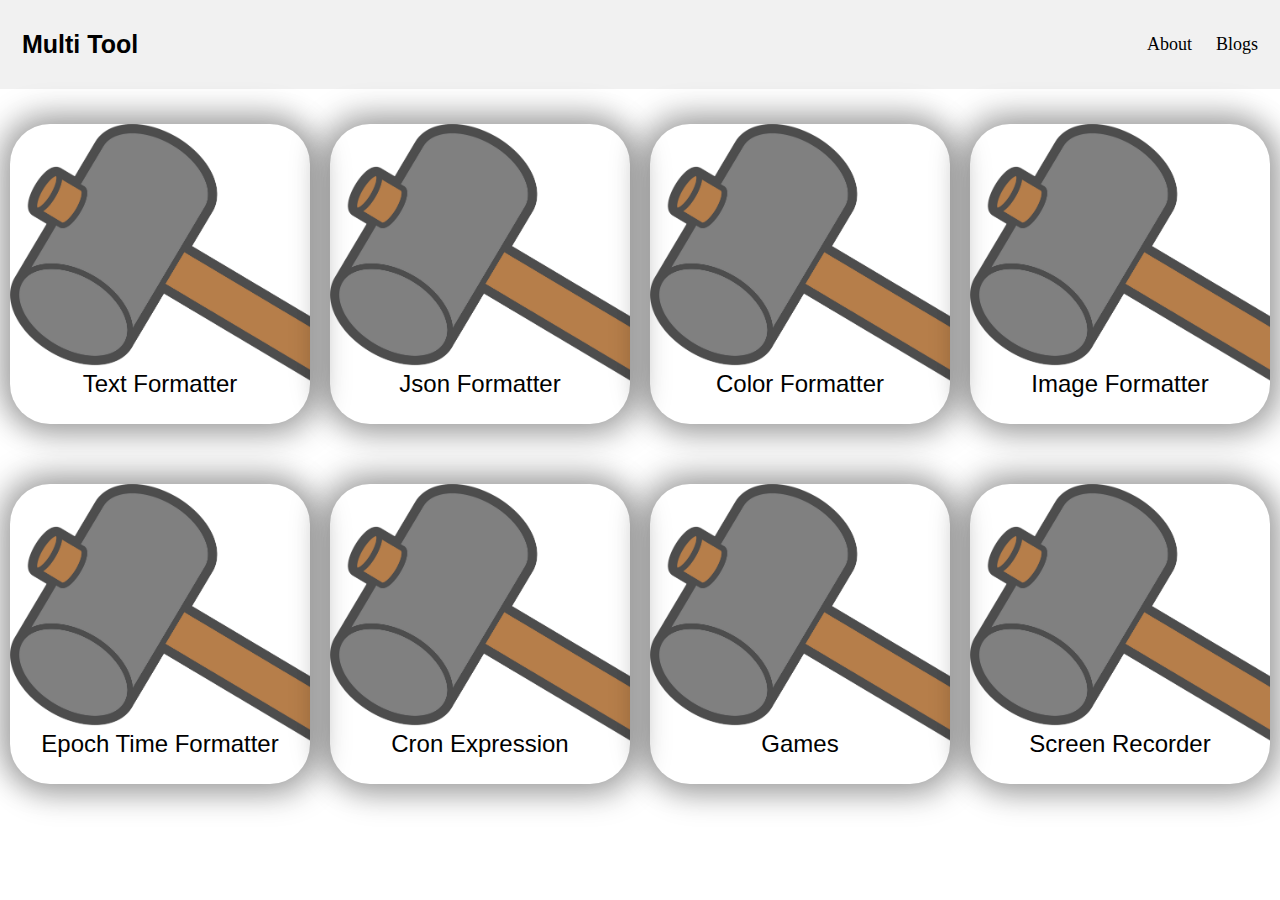
==== index.html @ 6e97e2bc "Update index.html" ====
<!DOCTYPE html>
<html lang="en">
<head>
    <link rel="stylesheet" href="default.css">
    <link rel="stylesheet" href="style.css">
    <meta charset="UTF-8">
    <meta http-equiv="X-UA-Compatible" content="IE=edge">
    <meta name="viewport" content="width=device-width, initial-scale=1.0">
    <link href="css/bootstrap.min.css" rel="stylesheet">
    <link href="css/bootstrap-responsive.min.css" rel="stylesheet">
    <title>Multi Tool</title>
    <meta content="Multi-Tool is a versatile application that provides several useful features to simplify your tasks. With Multi Tool, you can easily encode and decode Base64 text, validate JSON, convert text case, beautify JSON, trim strings, format colors, and even encode images to Base64. Whether you're a developer, designer, or just looking for a convenient tool, Multi-Tool has you covered with its user-friendly interface and powerful functionality." name='description'/>
    <!-- Google tag (gtag.js) -->
    <script async src="https://www.googletagmanager.com/gtag/js?id=G-Q443VMQ8B7"></script>
    <script>
    window.dataLayer = window.dataLayer || [];
    function gtag(){dataLayer.push(arguments);}
    gtag('js', new Date());

    gtag('config', 'G-Q443VMQ8B7');
    </script>
        <style>

    /* GLOBAL STYLES
    -------------------------------------------------- */
    /* Padding below the footer and lighter body text */

    body {
      padding-bottom: 40px;
      color: #5a5a5a;
    }



    /* CUSTOMIZE THE NAVBAR
    -------------------------------------------------- */

    /* Special class on .container surrounding .navbar, used for positioning it into place. */
    .navbar-wrapper {
      position: absolute;
      top: 0;
      left: 0;
      right: 0;
      z-index: 10;
      margin-top: 20px;
      margin-bottom: -90px; /* Negative margin to pull up carousel. 90px is roughly margins and height of navbar. */
    }
    .navbar-wrapper .navbar {

    }

    /* Remove border and change up box shadow for more contrast */
    .navbar .navbar-inner {
      border: 0;
      -webkit-box-shadow: 0 2px 10px rgba(0,0,0,.25);
         -moz-box-shadow: 0 2px 10px rgba(0,0,0,.25);
              box-shadow: 0 2px 10px rgba(0,0,0,.25);
    }


    /* CUSTOMIZE THE CAROUSEL
    
    caroussel base class
    
    
     .carousel {
      margin-bottom: 60px;
    }

    .carousel .container {
      position: relative;
      z-index: 9;
    }

    .carousel-control {
      height: 80px;
      margin-top: 0;
      font-size: 10px;
      text-shadow: 0 1px 1px rgba(0,0,0,.4);
      background-color: transparent;
      border: 0;
      z-index: 10;
    }

    .carousel .item {
      height: 500px;
    }
    .carousel img {
      position: absolute;
      top: 0;
      left: 0;
      min-width: 100%;
      height: 500px;
    }

    .carousel-caption {
      background-color: transparent;
      position: static;
      padding: 0 20px;
      margin-top: 200px;
    }
    .carousel-caption h1,
    .carousel-caption .lead {
      margin: 0;
      line-height: 1.25;
      color: #333;
      text-shadow: 0 1px 1px rgba(0,0,0,.4);
    }
    .carousel-caption .btn {
      margin-top: 10px;
    }

    -------------------------------------------------- */

    /* Carousel base class */
    .carousel {
      margin-bottom: 60px;
    }

    .carousel .container {
      position: relative;
      z-index: 9;
    }

    .carousel-control {
      height: 80px;
      margin-top: 0;
      font-size: 10px;
      text-shadow: 0 1px 1px rgba(0,0,0,.4);
      background-color: transparent;
      border: 0;
      z-index: 10;
    }

    .carousel .item {
      height: 500px;
    }
    .carousel img {
      position: absolute;
      top: 0;
      left: 0;
      min-width: 100%;
      height: 500px;
    }

    .carousel-caption {
      background-color: transparent;
      position: static;
      padding: 0 20px;
      margin-top: 200px;
    }
    .carousel-caption h4,
    .carousel-caption .lead {
      margin: 0;
      line-height: 1.25;
      color: #333;
      text-shadow: 0 1px 1px rgba(0,0,0,.4);
    }
    .carousel-caption .btn {
      margin-top: 10px;
    }



    /* MARKETING CONTENT
    -------------------------------------------------- */

    /* Center align the text within the three columns below the carousel */
    .marketing .span4 {
      text-align: center;
    }
    .marketing h2 {
      font-weight: small;
    }
    .marketing .span4 p {
      margin-left: 10px;
      margin-right: 10px;
    }


    /* Featurettes
    ------------------------- */

    .featurette-divider {
      margin: 40px 0; /* Space out the Bootstrap <hr> more */
    }
    .featurette {
      padding-top: 120px; /* Vertically center images part 1: add padding above and below text. */
      overflow: hidden; /* Vertically center images part 2: clear their floats. */
    }
    .featurette-image {
      margin-top: -120px; /* Vertically center images part 3: negative margin up the image the same amount of the padding to center it. */
    }

    /* Give some space on the sides of the floated elements so text doesn't run right into it. */
    .featurette-image.pull-left {
      margin-right: 40px;
    }
    .featurette-image.pull-right {
      margin-left: 40px;
    }

    /* Thin out the marketing headings 
        .featurette-heading
    
    {
      font-size: 50px;
      font-weight: 300;
      line-height: 1;
      letter-spacing: -1px;*/
    
    .featurette-heading {
      font-size: 10px;
      font-weight: 100;
      line-height: 1;
      letter-spacing: -1px;
    }
    
    */
    
    .featurette-heading
    
    {
      font-size: 5px;
      font-weight: 300;
      line-height: 1;
      letter-spacing: -1px;*/
    
    .featurette-heading {
      font-size: 20px;
      font-weight: 100;
      line-height: 1;
      letter-spacing: -1px;
    }



    /* RESPONSIVE CSS
    
    @media (max-width: 979px) {

      .container.navbar-wrapper {
        margin-bottom: 0;
        width: auto;
      }
      .navbar-inner {
        border-radius: 0;
        margin: -20px 0;
      }

      .carousel .item {
        height: 500px;
      }
      .carousel img {
        width: auto;
        height: 500px;
      }

      .featurette {
        height: auto;
        padding: 0;
      }
      .featurette-image.pull-left,
      .featurette-image.pull-right {
        display: block;
        float: none;
        max-width: 40%;
        margin: 0 auto 20px;
      }
    }


    @media (max-width: 767px) {

      .navbar-inner {
        margin: -20px;
      }

      .carousel {
        margin-left: -20px;
        margin-right: -20px;
      }
      .carousel .container {

      }
      .carousel .item {
        height: 300px;
      }
      .carousel img {
        height: 300px;
      }
      .carousel-caption {
        width: 100%;
        padding: 0 70px;
        margin-top: 50px;
      }
      .carousel-caption h1 {
        font-size: 30px;
      }
      .carousel-caption .lead,
      .carousel-caption .btn {
        font-size: 18px;
      }

      .marketing .span4 + .span4 {
        margin-top: 40px;
      }

      .featurette-heading {
        font-size: 30px;
      }
      .featurette .lead {
        font-size: 18px;
        line-height: 1.5;
      }

    }

    @media (max-width: 489px) {
      .carousel .item {
        height: 600px;
      }
      .carousel img {
        height: 600px;
      }

    }

    .jumbotron {
      margin: 80px 0;
      text-align: center;
    }
    .jumbotron h1 {
      font-size: 100px;
      line-height: 1;
    }
    .jumbotron .lead {
      font-size: 24px;
      line-height: 1.25;
    }
    .jumbotron .btn {
      font-size: 21px;
      padding: 14px 24px;
    }
    -------------------------------------------------- */

    @media (max-width: 979px) {

      .container.navbar-wrapper {
        margin-bottom: 0;
        width: auto;
      }
      .navbar-inner {
        border-radius: 0;
        margin: -20px 0;
      }

      .carousel .item {
        height: 500px;
      }
      .carousel img {
        width: auto;
        height: 500px;
      }

      .featurette {
        height: auto;
        padding: 0;
      }
      .featurette-image.pull-left,
      .featurette-image.pull-right {
        display: block;
        float: none;
        max-width: 40%;
        margin: 0 auto 20px;
      }
    }


    @media (max-width: 767px) {

      .navbar-inner {
        margin: -20px;
      }

      .carousel {
        margin-left: -20px;
        margin-right: -20px;
      }
      .carousel .container {

      }
      .carousel .item {
        height: 300px;
      }
      .carousel img {
        height: 300px;
      }
      .carousel-caption {
        width: 100%;
        padding: 0 70px;
        margin-top: 50px;
      }
      .carousel-caption h1 {
        font-size: 15px;
      }
      .carousel-caption .lead,
      .carousel-caption .btn {
        font-size: 10px;
      }

      .marketing .span4 + .span4 {
        margin-top: 40px;
      }

      .featurette-heading {
        font-size: 15px;
      }
      .featurette .lead {
        font-size: 5px;
        line-height: 1.5;
      }

    }

    @media (max-width: 489px) {
      .carousel .item {
        height: 600px;
      }
      .carousel img {
        height: 600px;
      }

    }

    .jumbotron {
      margin: 80px 0;
      text-align: center;
    }
    .jumbotron h1 {
      font-size: 100px;
      line-height: 1;
    }
    .jumbotron .lead {
      font-size: 4px;
      line-height: 1.25;
    }
    .jumbotron .btn {
      font-size: 21px;
      padding: 14px 24px;
    }

  </style>
</head>
<body>
    <header class="header">
        <a href="index.html" class="logo">Multi Tool</a>
        <div class="header-right">
          <a href="https://github.com/Aibolem/MULTITOOL">About</a>
          <a href="https://barionleg.github.io/froide">Blogs</a>
        </div>
    </header>
    <section>
        <div class="menu">
            <div class="card">
                <div class="card_image">
                    <img src="./image/hammer.png" />
                </div>
                <div class="card_title">
                    <h4><a class="btn btn-medium" href="./menu/text-formatter/text-formatter.html">Text Formatter</a></h4>
                </div>
            </div>
            <div class="card">
                <div class="card_image">
                    <img src="./image/hammer.png" />
                </div>
                <div class="card_title">
                    <h4><a href="./menu/json-formatter/json-formatter.html">Json Formatter</a></h4>
                </div>
            </div>
            <div class="card">
                <div class="card_image">
                    <img src="./image/hammer.png" />
                </div>
                <div class="card_title">
                    <h4><a href="./menu/color-formatter/color-formatter.html">Color Formatter</a></h4>
                </div>
            </div>
            <div class="card">
                <div class="card_image">
                    <img src="./image/hammer.png" />
                </div>
                <div class="card_title">
                    <h4><a href="./menu/image-formatter/image-formatter.html">Image Formatter</a></h4>
                </div>
            </div>
            <div class="card">
                <div class="card_image">
                    <img src="./image/hammer.png" />
                </div>
                <div class="card_title">
                    <h4><a href="./menu/epoch-formatter/epoch-formatter.html">Epoch Time Formatter</a></h4>
                </div>
            </div>
            <div class="card">
                <div class="card_image">
                    <img src="./image/hammer.png" />
                </div>
                <div class="card_title">
                    <h4><a href="./menu/cron-formatter/cron-formatter.html">Cron Expression</a></h4>
                </div>
            </div>
            <div class="card">
                <div class="card_image">
                    <img src="./image/hammer.png" />
                </div>
                <div class="card_title">
                    <h4><a href="./maintenance.html">Games</a></h4>
                </div>
            </div>
            <div class="card">
                <div class="card_image">
                    <img src="./image/hammer.png" />
                </div>
                <div class="card_title">
                    <h4><a href="./menu/screen-recorder/screen-recorder.html">Screen Recorder</a></h4>
                </div>
            </div>
        </div>
    </section>
</body>
</html>
---- default.css ----
/*
* Styles for HTML elements
*/
h1 { font-family: "Roboto", "Helvetica", "Arial", sans-serif;font-size: 56px;font-weight: 400;line-height: 1.35;letter-spacing: -0.02em;margin-top: 24px;margin-bottom: 24px; }
h2 { font-family: "Roboto", "Helvetica", "Arial", sans-serif;font-size: 45px;font-weight: 400;line-height: 48px;margin-top: 24px;margin-bottom: 24px; }
h3 { font-family: "Roboto", "Helvetica", "Arial", sans-serif;font-size: 34px;font-weight: 400;line-height: 40px;margin-top: 24px;margin-bottom: 24px; }
h4 { font-family: "Roboto", "Helvetica", "Arial", sans-serif;font-size: 24px;font-weight: 400;line-height: 32px;margin-top: 24px;margin-bottom: 16px; }
h5 { font-family: "Roboto", "Helvetica", "Arial", sans-serif;font-size: 20px;font-weight: 500;line-height: 1;letter-spacing: 0.02em;margin-top: 24px;margin-bottom: 16px; }
h6 { font-family: "Roboto", "Helvetica", "Arial", sans-serif;font-size: 16px;font-weight: 400;line-height: 24px;letter-spacing: 0.04em;margin-top: 24px;margin-bottom: 16px; }
p { font-size: 14px;font-weight: 400;line-height: 24px;letter-spacing: 0;margin-bottom: 16px; }
a { font-weight: 500; background-color:transparent;-webkit-text-decoration-skip:objects; }
a:any-link, a:link {text-decoration: none; color: black;}
hr { width: 25%;}
section { padding: 5px; }
textarea{ background-color: hwb(45 24% 75% / 0.179); width: 100%; font-size: 1em; resize: none; outline: none; resize: vertical; }
video { width: 100%; height: auto; border: 1px solid #2e2e2e; padding: 1em .75em; border-radius: 5px; box-shadow: 1px 1px 10px #00000046; margin: auto 0px}
body{ margin: 0; padding: 0; background-repeat: no-repeat; background-position: center; background-size: cover; }
section { padding: 5px; }
button, input[type=button], input[type=submit], input[type=reset] { padding: 0.5em 1.1em; background-color: hwb(45 24% 75% / 0.179); border:none;display:inline-block; vertical-align:middle;overflow:hidden; text-decoration:none;color:inherit; background-color:inherit; text-align:center; cursor:pointer; white-space:nowrap; -webkit-touch-callout:none; -webkit-user-select:none; -khtml-user-select:none; -moz-user-select:none; -ms-user-select:none; user-select:none; font-size:15px; border-radius:2px; }
button:hover, input[type=button]:hover, input[type=submit]:hover, input[type=reset]:hover { box-shadow:rgb(0 0 0 / 12%) 0px 1px 3px, rgb(0 0 0 / 24%) 0px 1px 2px }
.button[disabled] {opacity: 0.5;}
.header { overflow: hidden; background-color: #f1f1f1; padding: 20px 10px;}
.header a { float: left;color: black;text-align: center;padding: 12px;text-decoration: none;font-size: 18px; line-height: 25px;border-radius: 4px;}
.header a.logo { font-size: 25px;font-family: sans-serif;    font-weight: bold; }
.header a:hover { background-color: #ddd;color: black;}
.header-right { float: right;}
@media screen and (max-width: 500px) {
    .header a { float: none;    display: block;    text-align: left;}
    .header-right { float: none;}
}
---- style.css ----
.menu { width: auto; justify-content: space-around; display: flex; z-index: 0; flex-wrap: wrap; column-gap: 10px;}
.card { margin: 30px auto; width: 300px; height: 300px; border-radius: 40px; box-shadow: 5px 5px 30px 7px rgba(0,0,0,0.25), -5px -5px 30px 7px rgba(0,0,0,0.22); cursor: pointer; transition: 0.4s;}
.card .card_image {    width: inherit;    height: inherit;    border-radius: 40px;    object-fit: cover;}.card .card_image img {    width: inherit;    height: inherit;    border-radius: 40px;    object-fit: cover; object-position: left;}
.card .card_title {    text-align: center;    border-radius: 0px 0px 40px 40px;    font-family: sans-serif;    font-weight: bold;    font-size: 30px;    margin-top: -80px;    height: 40px;}
.card:hover {    transform: scale(0.9, 0.9);    box-shadow: 5px 5px 30px 15px rgba(0,0,0,0.25),       -5px -5px 30px 15px rgba(0,0,0,0.22);  }
@media screen and (max-width: 500px) {
    .header a { float: none;    display: block;    text-align: left;}
    .header-right { float: none;}
}
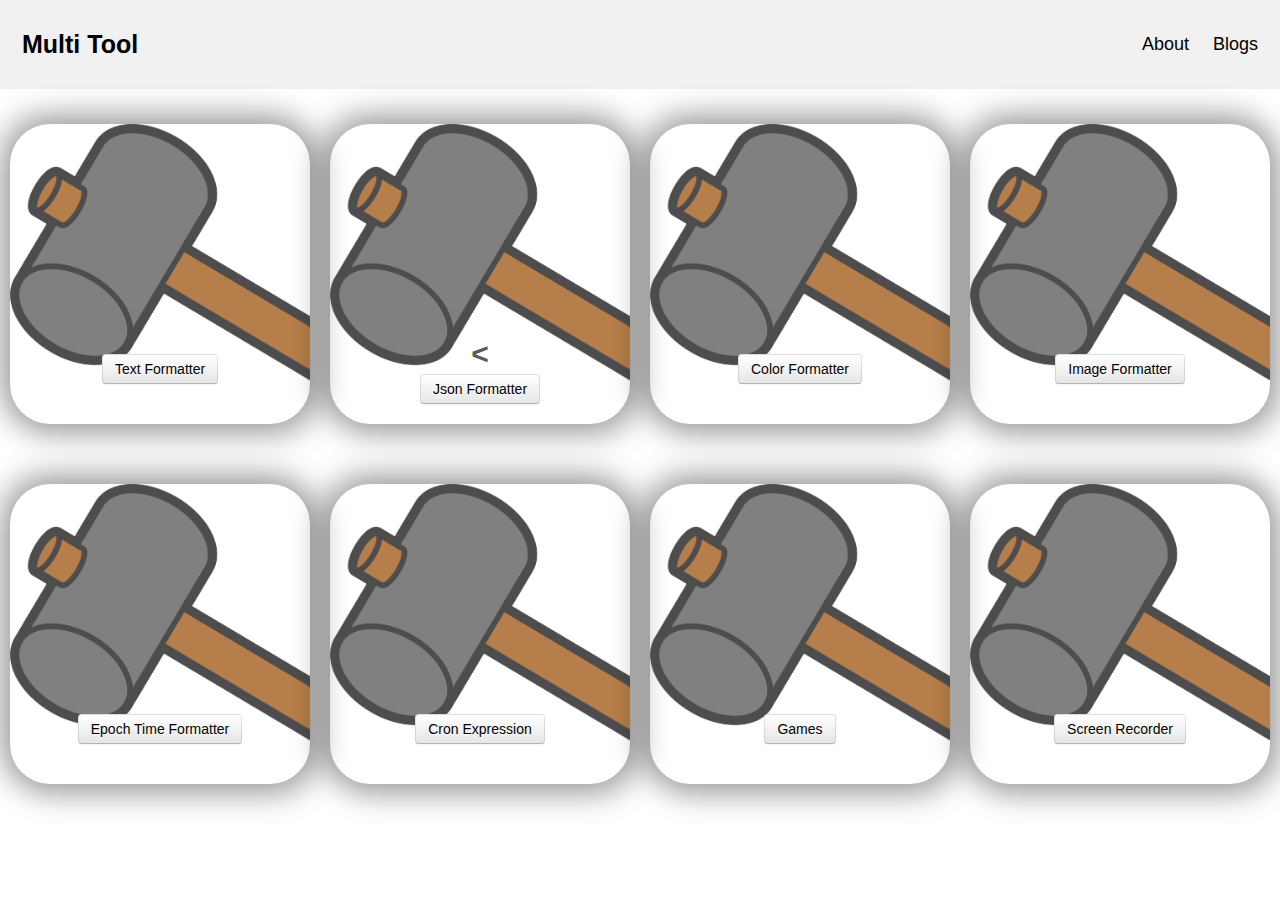
==== commit d6b1cc99: "Update index.html" ====
--- a/index.html
+++ b/index.html
@@ -475,55 +475,55 @@
                     <img src="./image/hammer.png" />
                 </div>
                 <div class="card_title">
-                    <h4><a href="./menu/json-formatter/json-formatter.html">Json Formatter</a></h4>
-                </div>
-            </div>
-            <div class="card">
-                <div class="card_image">
-                    <img src="./image/hammer.png" />
-                </div>
-                <div class="card_title">
-                    <h4><a href="./menu/color-formatter/color-formatter.html">Color Formatter</a></h4>
-                </div>
-            </div>
-            <div class="card">
-                <div class="card_image">
-                    <img src="./image/hammer.png" />
-                </div>
-                <div class="card_title">
-                    <h4><a href="./menu/image-formatter/image-formatter.html">Image Formatter</a></h4>
-                </div>
-            </div>
-            <div class="card">
-                <div class="card_image">
-                    <img src="./image/hammer.png" />
-                </div>
-                <div class="card_title">
-                    <h4><a href="./menu/epoch-formatter/epoch-formatter.html">Epoch Time Formatter</a></h4>
-                </div>
-            </div>
-            <div class="card">
-                <div class="card_image">
-                    <img src="./image/hammer.png" />
-                </div>
-                <div class="card_title">
-                    <h4><a href="./menu/cron-formatter/cron-formatter.html">Cron Expression</a></h4>
-                </div>
-            </div>
-            <div class="card">
-                <div class="card_image">
-                    <img src="./image/hammer.png" />
-                </div>
-                <div class="card_title">
-                    <h4><a href="./maintenance.html">Games</a></h4>
-                </div>
-            </div>
-            <div class="card">
-                <div class="card_image">
-                    <img src="./image/hammer.png" />
-                </div>
-                <div class="card_title">
-                    <h4><a href="./menu/screen-recorder/screen-recorder.html">Screen Recorder</a></h4>
+                    <<h4><a class="btn btn-medium"  href="./menu/json-formatter/json-formatter.html">Json Formatter</a></h4>
+                </div>
+            </div>
+            <div class="card">
+                <div class="card_image">
+                    <img src="./image/hammer.png" />
+                </div>
+                <div class="card_title">
+                    <h4><a class="btn btn-medium"  href="./menu/color-formatter/color-formatter.html">Color Formatter</a></h4>
+                </div>
+            </div>
+            <div class="card">
+                <div class="card_image">
+                    <img src="./image/hammer.png" />
+                </div>
+                <div class="card_title">
+                    <h4><a class="btn btn-medium"  href="./menu/image-formatter/image-formatter.html">Image Formatter</a></h4>
+                </div>
+            </div>
+            <div class="card">
+                <div class="card_image">
+                    <img src="./image/hammer.png" />
+                </div>
+                <div class="card_title">
+                    <h4><a class="btn btn-medium"  href="./menu/epoch-formatter/epoch-formatter.html">Epoch Time Formatter</a></h4>
+                </div>
+            </div>
+            <div class="card">
+                <div class="card_image">
+                    <img src="./image/hammer.png" />
+                </div>
+                <div class="card_title">
+                    <h4><a class="btn btn-medium"  href="./menu/cron-formatter/cron-formatter.html">Cron Expression</a></h4>
+                </div>
+            </div>
+            <div class="card">
+                <div class="card_image">
+                    <img src="./image/hammer.png" />
+                </div>
+                <div class="card_title">
+                    <h4><a class="btn btn-medium"  class="btn btn-medium"  href="./maintenance.html">Games</a></h4>
+                </div>
+            </div>
+            <div class="card">
+                <div class="card_image">
+                    <img src="./image/hammer.png" />
+                </div>
+                <div class="card_title">
+                   <h4><a class="btn btn-medium" href="./menu/screen-recorder/screen-recorder.html">Screen Recorder</a></h4>
                 </div>
             </div>
         </div>
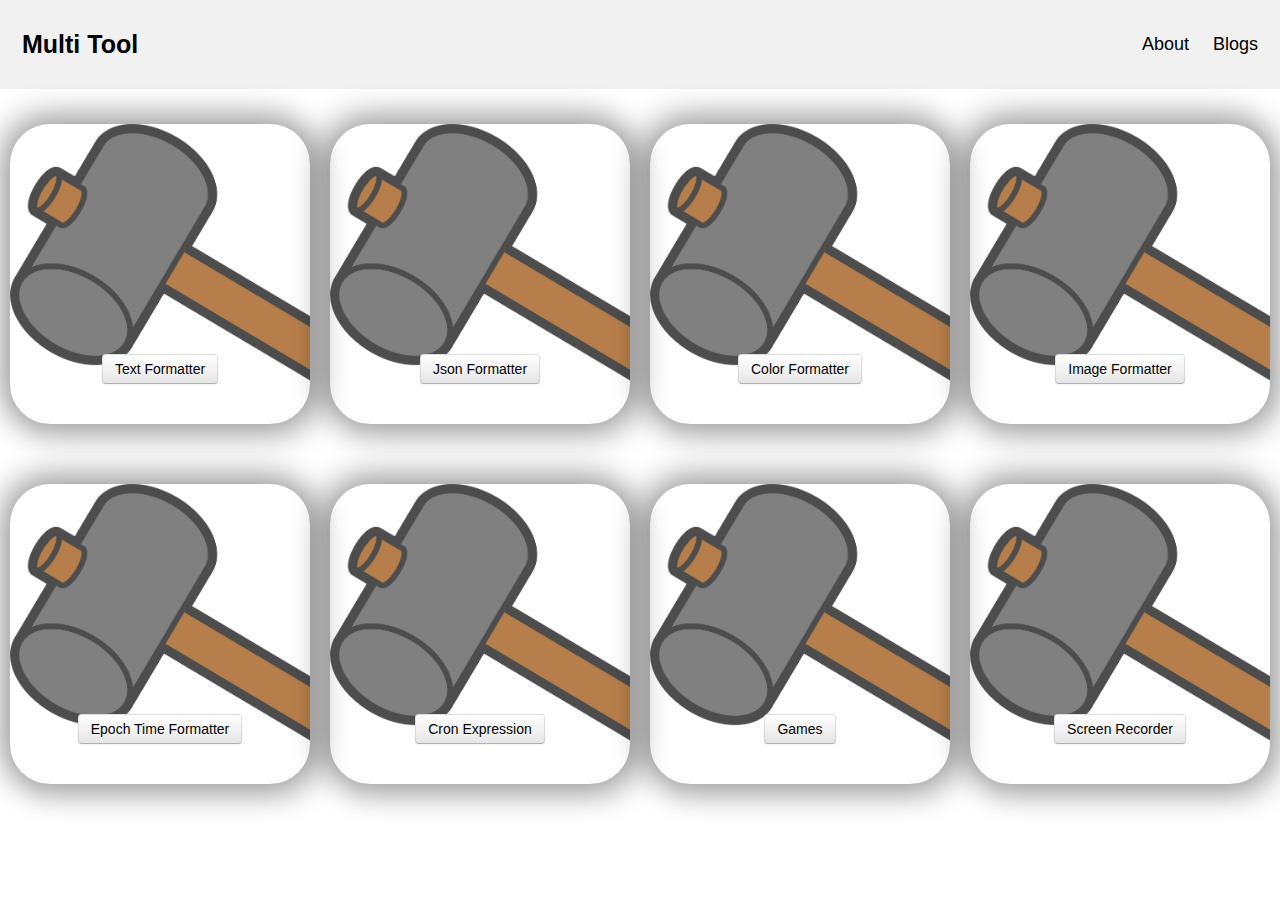
==== commit 3443ca35: "Update index.html" ====
--- a/index.html
+++ b/index.html
@@ -475,7 +475,7 @@
                     <img src="./image/hammer.png" />
                 </div>
                 <div class="card_title">
-                    <<h4><a class="btn btn-medium"  href="./menu/json-formatter/json-formatter.html">Json Formatter</a></h4>
+                    <h4><a class="btn btn-medium"  href="./menu/json-formatter/json-formatter.html">Json Formatter</a></h4>
                 </div>
             </div>
             <div class="card">
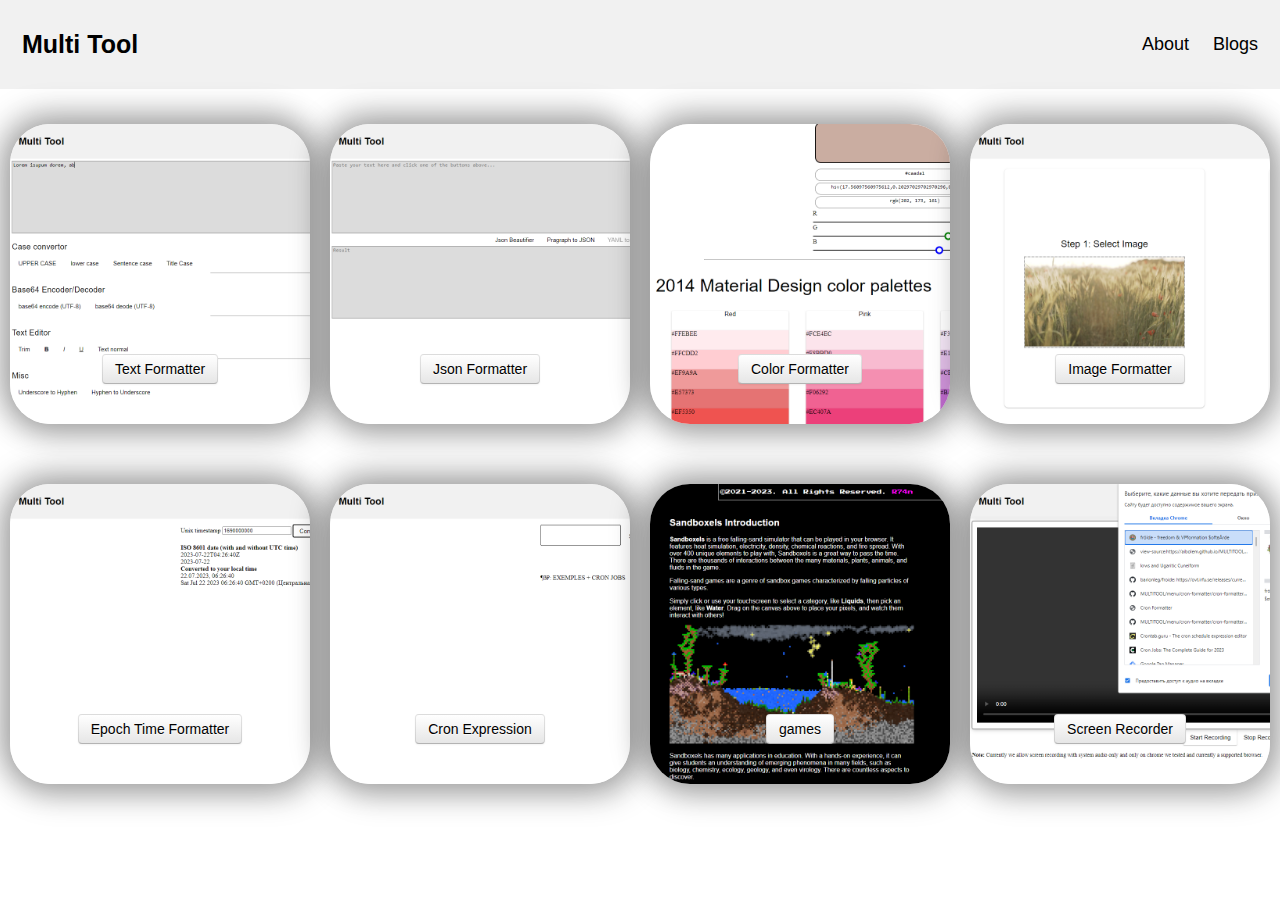
==== commit a43b115e: "Update index.html" ====
--- a/index.html
+++ b/index.html
@@ -464,7 +464,7 @@
         <div class="menu">
             <div class="card">
                 <div class="card_image">
-                    <img src="./image/hammer.png" />
+                    <img src="./image/text.png" />
                 </div>
                 <div class="card_title">
                     <h4><a class="btn btn-medium" href="./menu/text-formatter/text-formatter.html">Text Formatter</a></h4>
@@ -472,7 +472,7 @@
             </div>
             <div class="card">
                 <div class="card_image">
-                    <img src="./image/hammer.png" />
+                    <img src="./image/json.png" />
                 </div>
                 <div class="card_title">
                     <h4><a class="btn btn-medium"  href="./menu/json-formatter/json-formatter.html">Json Formatter</a></h4>
@@ -480,7 +480,7 @@
             </div>
             <div class="card">
                 <div class="card_image">
-                    <img src="./image/hammer.png" />
+                    <img src="./image/color.png" />
                 </div>
                 <div class="card_title">
                     <h4><a class="btn btn-medium"  href="./menu/color-formatter/color-formatter.html">Color Formatter</a></h4>
@@ -488,7 +488,7 @@
             </div>
             <div class="card">
                 <div class="card_image">
-                    <img src="./image/hammer.png" />
+                    <img src="./image/image.png" />
                 </div>
                 <div class="card_title">
                     <h4><a class="btn btn-medium"  href="./menu/image-formatter/image-formatter.html">Image Formatter</a></h4>
@@ -496,7 +496,7 @@
             </div>
             <div class="card">
                 <div class="card_image">
-                    <img src="./image/hammer.png" />
+                    <img src="./image/epoch.png" />
                 </div>
                 <div class="card_title">
                     <h4><a class="btn btn-medium"  href="./menu/epoch-formatter/epoch-formatter.html">Epoch Time Formatter</a></h4>
@@ -504,7 +504,7 @@
             </div>
             <div class="card">
                 <div class="card_image">
-                    <img src="./image/hammer.png" />
+                    <img src="./image/cron.png" />
                 </div>
                 <div class="card_title">
                     <h4><a class="btn btn-medium"  href="./menu/cron-formatter/cron-formatter.html">Cron Expression</a></h4>
@@ -512,15 +512,15 @@
             </div>
             <div class="card">
                 <div class="card_image">
-                    <img src="./image/hammer.png" />
-                </div>
-                <div class="card_title">
-                    <h4><a class="btn btn-medium"  class="btn btn-medium"  href="./maintenance.html">Games</a></h4>
-                </div>
-            </div>
-            <div class="card">
-                <div class="card_image">
-                    <img src="./image/hammer.png" />
+                    <img src="./image/games.png" />
+                </div>
+                <div class="card_title">
+                    <h4><a class="btn btn-medium"  class="btn btn-medium"  href="https://barionleg.github.io/sandboxels/index.html">games</a></h4>
+                </div>
+            </div>
+            <div class="card">
+                <div class="card_image">
+                    <img src="./image/screen.png" />
                 </div>
                 <div class="card_title">
                    <h4><a class="btn btn-medium" href="./menu/screen-recorder/screen-recorder.html">Screen Recorder</a></h4>
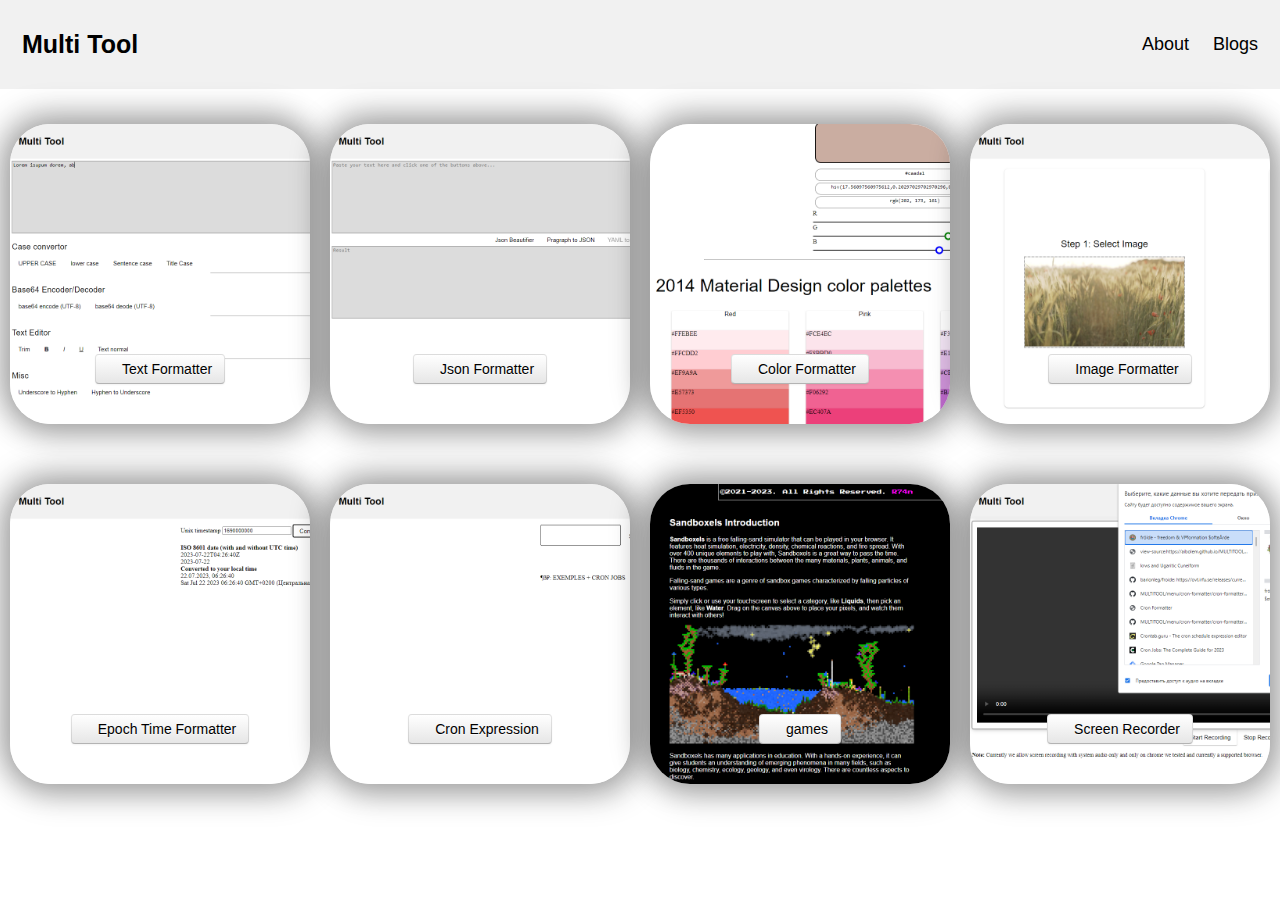
==== commit 822026d0: "Update index.html" ====
--- a/index.html
+++ b/index.html
@@ -467,7 +467,7 @@
                     <img src="./image/text.png" />
                 </div>
                 <div class="card_title">
-                    <h4><a class="btn btn-medium" href="./menu/text-formatter/text-formatter.html">Text Formatter</a></h4>
+                    <h4><a class="btn btn-medium" href="./menu/text-formatter/text-formatter.html"><i class="icon-info-sign"></i>Text Formatter</a></h4>
                 </div>
             </div>
             <div class="card">
@@ -475,7 +475,7 @@
                     <img src="./image/json.png" />
                 </div>
                 <div class="card_title">
-                    <h4><a class="btn btn-medium"  href="./menu/json-formatter/json-formatter.html">Json Formatter</a></h4>
+                    <h4><a class="btn btn-medium"  href="./menu/json-formatter/json-formatter.html"><i class="icon-info-sign"></i>Json Formatter</a></h4>
                 </div>
             </div>
             <div class="card">
@@ -483,7 +483,7 @@
                     <img src="./image/color.png" />
                 </div>
                 <div class="card_title">
-                    <h4><a class="btn btn-medium"  href="./menu/color-formatter/color-formatter.html">Color Formatter</a></h4>
+                    <h4><a class="btn btn-medium"  href="./menu/color-formatter/color-formatter.html"><i class="icon-info-sign"></i>Color Formatter</a></h4>
                 </div>
             </div>
             <div class="card">
@@ -491,7 +491,7 @@
                     <img src="./image/image.png" />
                 </div>
                 <div class="card_title">
-                    <h4><a class="btn btn-medium"  href="./menu/image-formatter/image-formatter.html">Image Formatter</a></h4>
+                    <h4><a class="btn btn-medium"  href="./menu/image-formatter/image-formatter.html"><i class="icon-info-sign"></i>Image Formatter</a></h4>
                 </div>
             </div>
             <div class="card">
@@ -499,7 +499,7 @@
                     <img src="./image/epoch.png" />
                 </div>
                 <div class="card_title">
-                    <h4><a class="btn btn-medium"  href="./menu/epoch-formatter/epoch-formatter.html">Epoch Time Formatter</a></h4>
+                    <h4><a class="btn btn-medium"  href="./menu/epoch-formatter/epoch-formatter.html"><i class="icon-info-sign"></i>Epoch Time Formatter</a></h4>
                 </div>
             </div>
             <div class="card">
@@ -507,7 +507,7 @@
                     <img src="./image/cron.png" />
                 </div>
                 <div class="card_title">
-                    <h4><a class="btn btn-medium"  href="./menu/cron-formatter/cron-formatter.html">Cron Expression</a></h4>
+                    <h4><a class="btn btn-medium"  href="./menu/cron-formatter/cron-formatter.html"><i class="icon-info-sign"></i>Cron Expression</a></h4>
                 </div>
             </div>
             <div class="card">
@@ -515,7 +515,7 @@
                     <img src="./image/games.png" />
                 </div>
                 <div class="card_title">
-                    <h4><a class="btn btn-medium"  class="btn btn-medium"  href="https://barionleg.github.io/sandboxels/index.html">games</a></h4>
+                    <h4><a class="btn btn-medium"  class="btn btn-medium"  href="https://barionleg.github.io/sandboxels/index.html"><i class="icon-info-sign"></i>games</a></h4>
                 </div>
             </div>
             <div class="card">
@@ -523,7 +523,7 @@
                     <img src="./image/screen.png" />
                 </div>
                 <div class="card_title">
-                   <h4><a class="btn btn-medium" href="./menu/screen-recorder/screen-recorder.html">Screen Recorder</a></h4>
+                   <h4><a class="btn btn-medium" href="./menu/screen-recorder/screen-recorder.html"><i class="icon-info-sign"></i>Screen Recorder</a></h4>
                 </div>
             </div>
         </div>
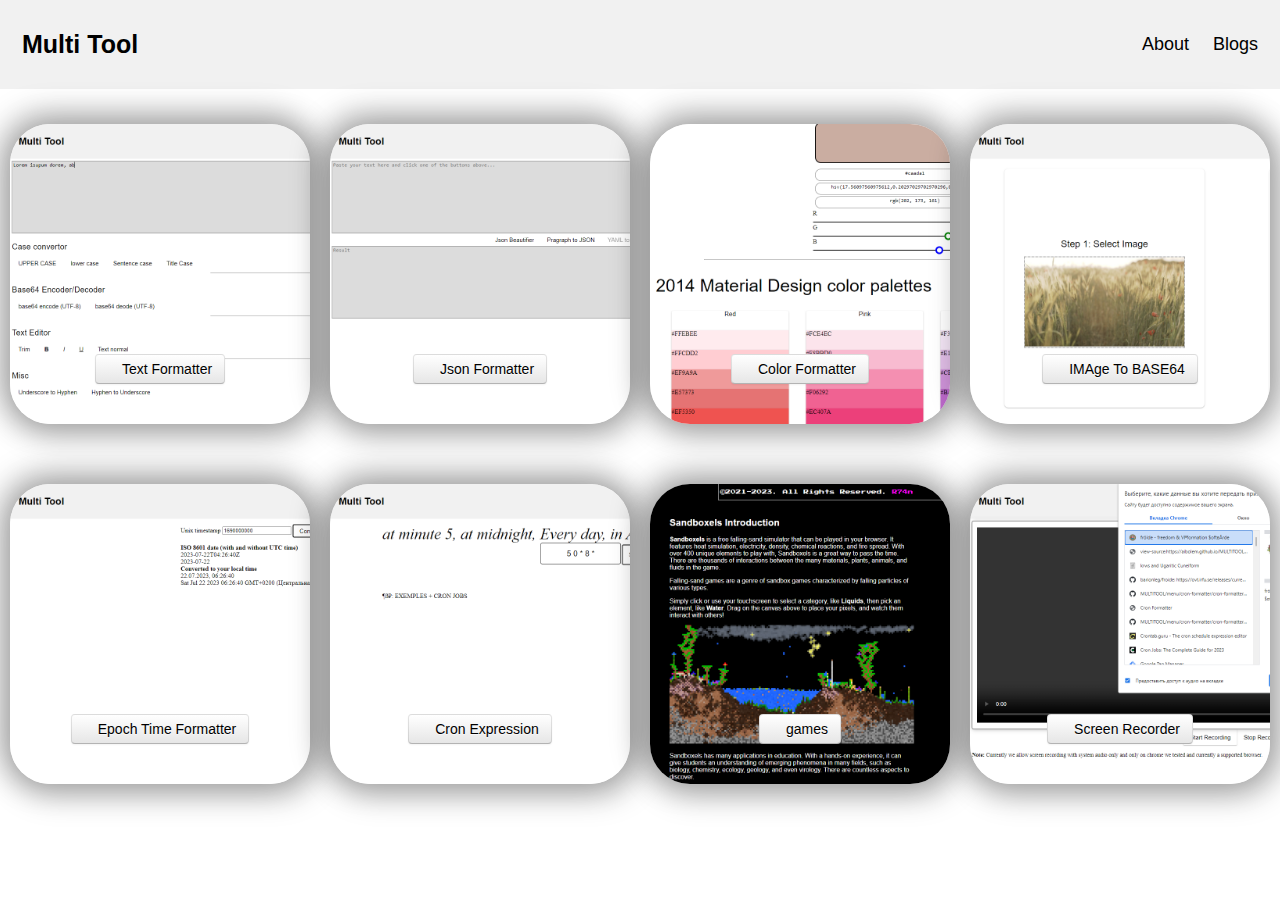
==== commit 8b2fc1ba: "Update index.html" ====
--- a/index.html
+++ b/index.html
@@ -491,7 +491,7 @@
                     <img src="./image/image.png" />
                 </div>
                 <div class="card_title">
-                    <h4><a class="btn btn-medium"  href="./menu/image-formatter/image-formatter.html"><i class="icon-info-sign"></i>Image Formatter</a></h4>
+                    <h4><a class="btn btn-medium"  href="./menu/image-formatter/image-formatter.html"><i class="icon-info-sign"></i>IMAge To BASE64</a></h4>
                 </div>
             </div>
             <div class="card">
